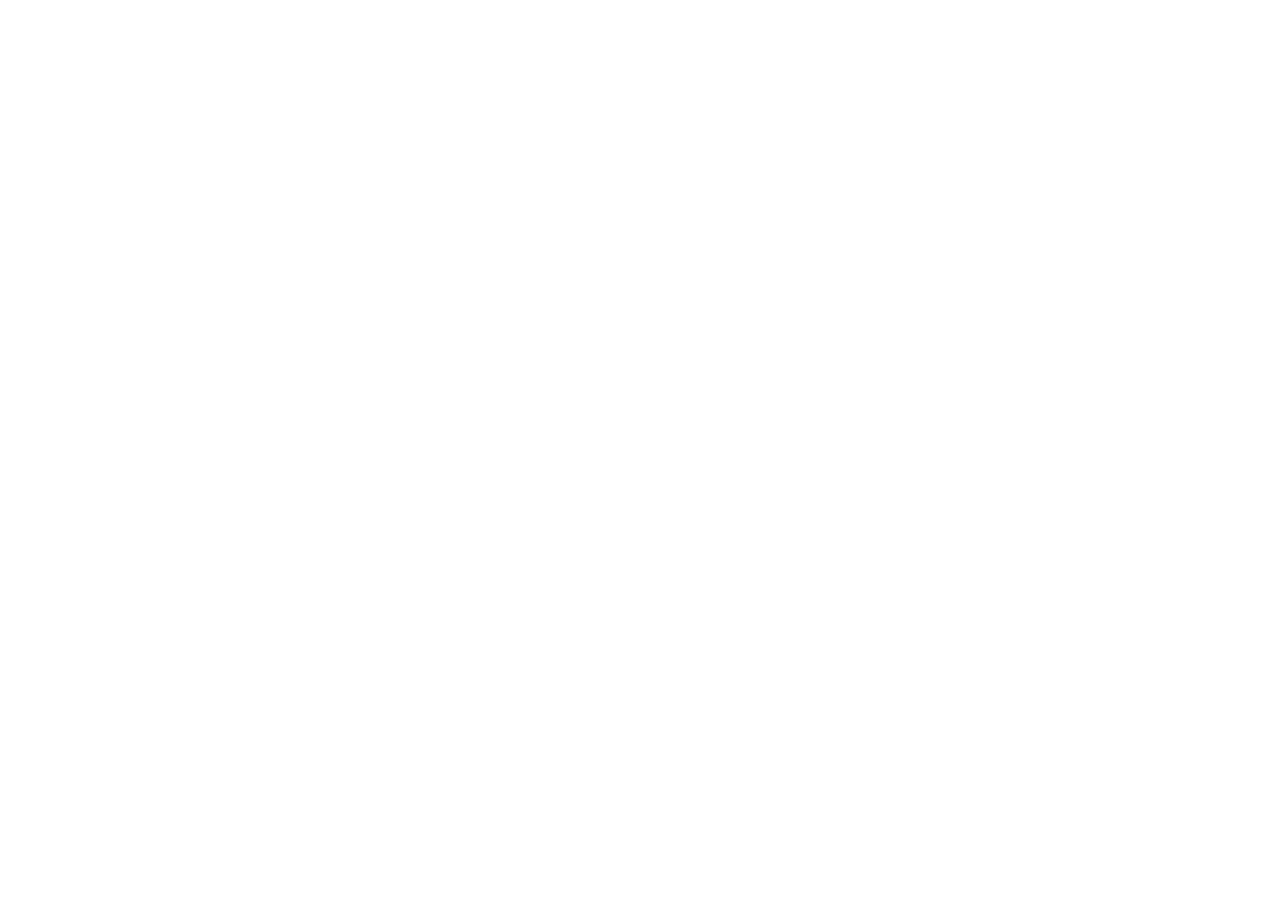
==== blog.html @ 96cd40be "Estructura del proyecto blog" ====
<!DOCTYPE html>
<html lang="en">
<head>
    <meta charset="UTF-8">
    <meta http-equiv="X-UA-Compatible" content="IE=edge">
    <meta name="viewport" content="width=device-width, initial-scale=1.0">
    <title>Document</title>
</head>
<body>
    
</body>
</html>
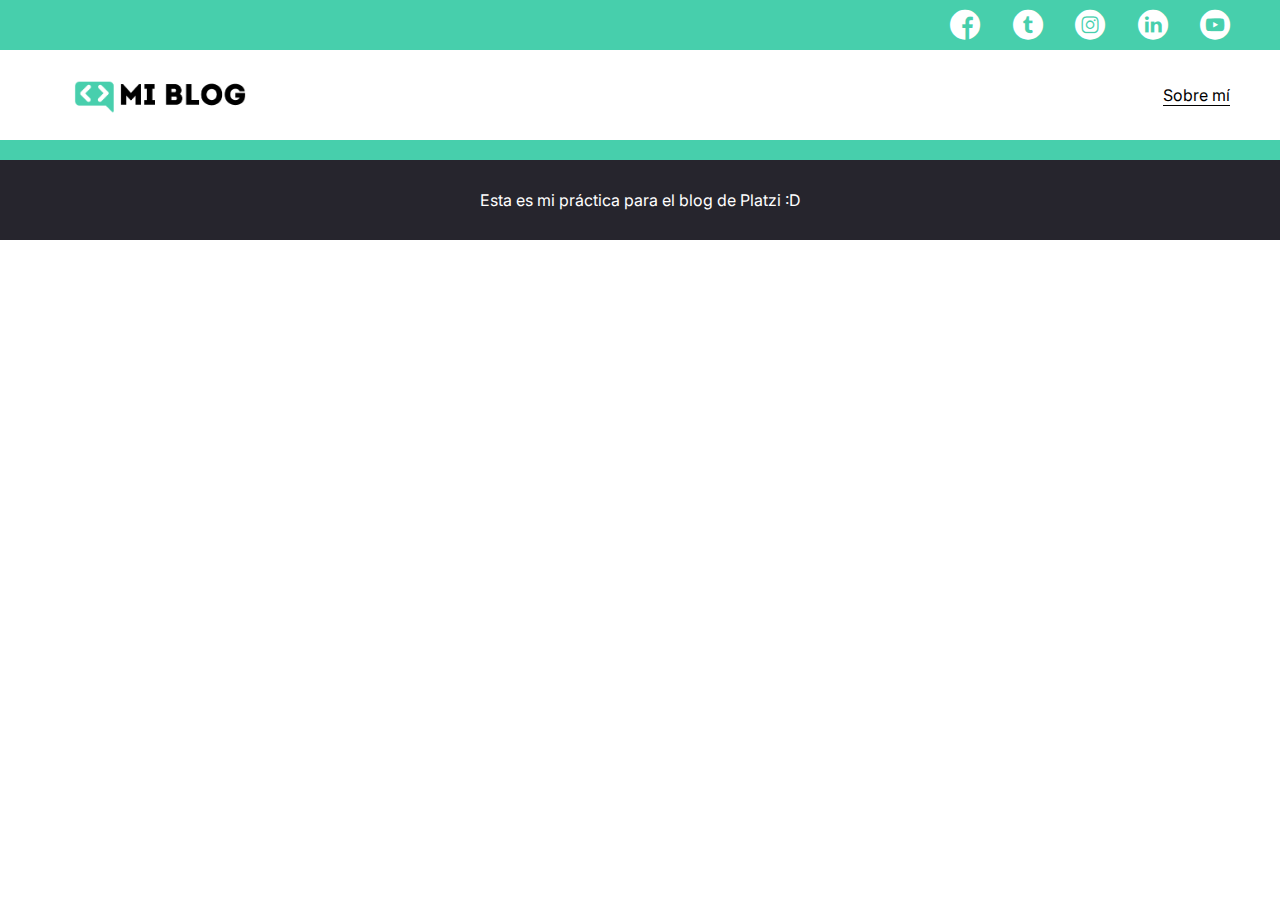
==== commit edcada2b: "Comenzando la pagina blog.html" ====
--- a/blog.html
+++ b/blog.html
@@ -4,9 +4,42 @@
     <meta charset="UTF-8">
     <meta http-equiv="X-UA-Compatible" content="IE=edge">
     <meta name="viewport" content="width=device-width, initial-scale=1.0">
-    <title>Document</title>
+    <title>Mi Blog</title>
+    <link rel="stylesheet" href="./css/main.css">
+    <link rel="stylesheet" href="./css/font/flaticon.css">
+    <link rel="preconnect" href="https://fonts.googleapis.com">
+<link rel="preconnect" href="https://fonts.gstatic.com" crossorigin>
+<link href="https://fonts.googleapis.com/css2?family=Inter:wght@400;700&display=swap" rel="stylesheet">
 </head>
 <body>
+
+    <header>
+        <section class="header-icons-container">
+            <div class="icons">
+                <a href=""><span class="flaticon-001-facebook"></span></a>
+                <a href=""><span class="flaticon-002-twitter"></span></a>
+                <a href=""><span class="flaticon-011-instagram"></span></a>
+                <a href=""><span class="flaticon-010-linkedin"></span></a>
+                <a href=""><span class="flaticon-008-youtube"></span></a>
+            </div>
+        </section>
+        <nav>
+            <section class="nav-logo-container">
+                <a href="/">
+                    <img src="./assets/img/Logo-negro.png" alt="Logo del blog">
+                </a>
+            </section>
+            <section class="profile-link">
+                <a href="./perfil.html">Sobre mí</a>
+            </section>
+        </nav>
+    </header>
+
+    <main></main>
+
+    <footer>
+        <p>Esta es mi práctica para el blog de Platzi :D </p>
+     </footer>
     
 </body>
 </html>--- a/css/main.css
+++ b/css/main.css
@@ -0,0 +1,202 @@
+body {
+    margin: 0;
+    padding: 0;
+    font-family: 'Inter', sans-serif;
+}
+
+.home-body {
+    position:fixed;
+    top: 0;
+    bottom: 0;
+    left: 0;
+    right: 0;
+}
+
+.grid-container {
+    max-width: 980px;
+    margin: auto;
+}
+a {
+    text-decoration: none;
+    display: inline;
+    color: black;
+}
+
+header {
+    width: 100%;
+    height: 140px;
+    display: grid;
+    grid-template-rows: 1fr 1fr;
+}
+
+header .header-icons-container {
+    width: 100%;
+    height: 50px;
+    display: grid;
+    background-color: #47cfac;
+}
+
+header .header-icons-container .icons {
+    width: 300px;
+    height: auto;
+    display: flex;
+    justify-items: flex-end;
+    align-items: center;
+    justify-content: space-between;
+    justify-self: end;
+    margin-right: 50px;
+}
+
+header .icons span {
+    color: #ffffff;
+}
+
+nav {
+    display: grid;
+    grid-template-columns: 1fr 1fr;
+    height: 90px;
+}
+
+nav .nav-logo-container {
+    margin-left: 50px;
+}
+
+nav .nav-logo-container img {
+    width: 220px;
+    margin-top: 10px;
+}
+
+nav .profile-link {
+    display: flex;
+    align-items: center;
+    justify-content: flex-end;
+    margin-right: 50px;
+}
+
+nav .profile-link a {
+    color: #000000;
+    border-bottom: 1px solid black;
+}
+
+main .main-section {
+    background-image: url(../assets/img/Cover.png);
+    background-repeat: no-repeat;
+    background-attachment: fixed;
+    background-size: cover;
+    height: 100%;
+    width: 100%;
+}
+main .main-section__container {
+    display: grid;
+    place-items: center;
+    height: 100%;
+    width: 100%;
+}
+
+main .main-section__container section {
+    width: 100%;
+    height: 100%;
+}
+
+main .main-section__container h1 {
+    text-align: center;
+    color: #ffffff;
+    margin: 100px 0 100px;
+  
+    font-size: 40px;
+    letter-spacing: 15px;
+}
+
+main .main-section__container  .main-button__container  {
+   place-items: center;
+}
+
+main .main-section__container  section .main-button__container {
+    display: grid;
+}
+
+main .main-section__container  .main-button__container  button {
+    background-color: #47cfac;
+    color: black;
+    font-weight: bold;
+    padding: 10px;
+    border: 1px solid gray;
+ }
+ 
+ footer {
+     text-align: center;
+     width: 100%;
+     height: 80px;
+     background-color: #26252d;
+     border-top: 20px solid #47cfac;
+ }
+ footer p {
+    color: white;
+    margin-top: 30px;
+    
+ }
+
+ .blogs-main {
+     display: grid;
+
+ }
+
+ .blogs-news-container {
+     background-color: #e6e9ed;
+     padding: 0 50px 40px;
+ }
+
+ .blogs-main-new {
+     display: grid;
+     grid-template-columns: 2fr 1fr;
+     grid-template-rows: 2fr;
+ }
+
+ .blogs-news-img-container {
+     grid-column: 1;
+ }
+
+ .blogs-news-img-container img {
+    width: 85%;
+ }
+
+ .blogs-news-info-container {
+    grid-column: 2;
+ }
+
+ .blog-news-info-container p {
+     margin-bottom: 35px;
+ }
+
+ .blogs-posts-container {
+     padding: 0 50px 40px;
+ }
+
+ .blogs-posts-container h3 {
+     border-bottom: 1px solid #cdd2da;
+     padding-bottom: 20px;
+     text-align: center;
+ }
+
+ .blogs-button {
+     border: 1px solid #47cfac;
+     padding: 10px;
+    
+     font-size: 12px;
+ }
+
+ .blogs-posts-container .post-container {
+     display: inline-block;
+     padding-left: 10px;
+     max-width: 30%;
+     margin-bottom: 30px;
+ }
+
+ .blogs-posts-container .post-container p {
+     margin-bottom: 35px;
+ }
+ 
+ .blogs-posts-container .post-container img {
+     width: 100%;
+
+ }--- a/css/font/flaticon.css
+++ b/css/font/flaticon.css
@@ -0,0 +1,46 @@
+	/*
+  	Flaticon icon font: Flaticon
+  	Creation date: 20/12/2018 09:27
+  	*/
+
+@font-face {
+  font-family: "Flaticon";
+  src: url("./Flaticon.eot");
+  src: url("./Flaticon.eot?#iefix") format("embedded-opentype"),
+       url("./Flaticon.woff") format("woff"),
+       url("./Flaticon.ttf") format("truetype"),
+       url("./Flaticon.svg#Flaticon") format("svg");
+  font-weight: normal;
+  font-style: normal;
+}
+
+@media screen and (-webkit-min-device-pixel-ratio:0) {
+  @font-face {
+    font-family: "Flaticon";
+    src: url("./Flaticon.svg#Flaticon") format("svg");
+  }
+}
+
+[class^="flaticon-"]:before, [class*=" flaticon-"]:before,
+[class^="flaticon-"]:after, [class*=" flaticon-"]:after {   
+  font-family: Flaticon;
+        font-size: 30px;
+font-style: normal;
+margin-left: 20px;
+}
+
+.flaticon-001-facebook:before { content: "\f100"; }
+.flaticon-002-twitter:before { content: "\f101"; }
+.flaticon-003-whatsapp:before { content: "\f102"; }
+.flaticon-004-groupme:before { content: "\f103"; }
+.flaticon-005-kik:before { content: "\f104"; }
+.flaticon-006-skype:before { content: "\f105"; }
+.flaticon-007-periscope:before { content: "\f106"; }
+.flaticon-008-youtube:before { content: "\f107"; }
+.flaticon-009-itunes:before { content: "\f108"; }
+.flaticon-010-linkedin:before { content: "\f109"; }
+.flaticon-011-instagram:before { content: "\f10a"; }
+.flaticon-012-messenger:before { content: "\f10b"; }
+.flaticon-013-twitter-1:before { content: "\f10c"; }
+.flaticon-014-snapchat:before { content: "\f10d"; }
+.flaticon-015-reddit:before { content: "\f10e"; }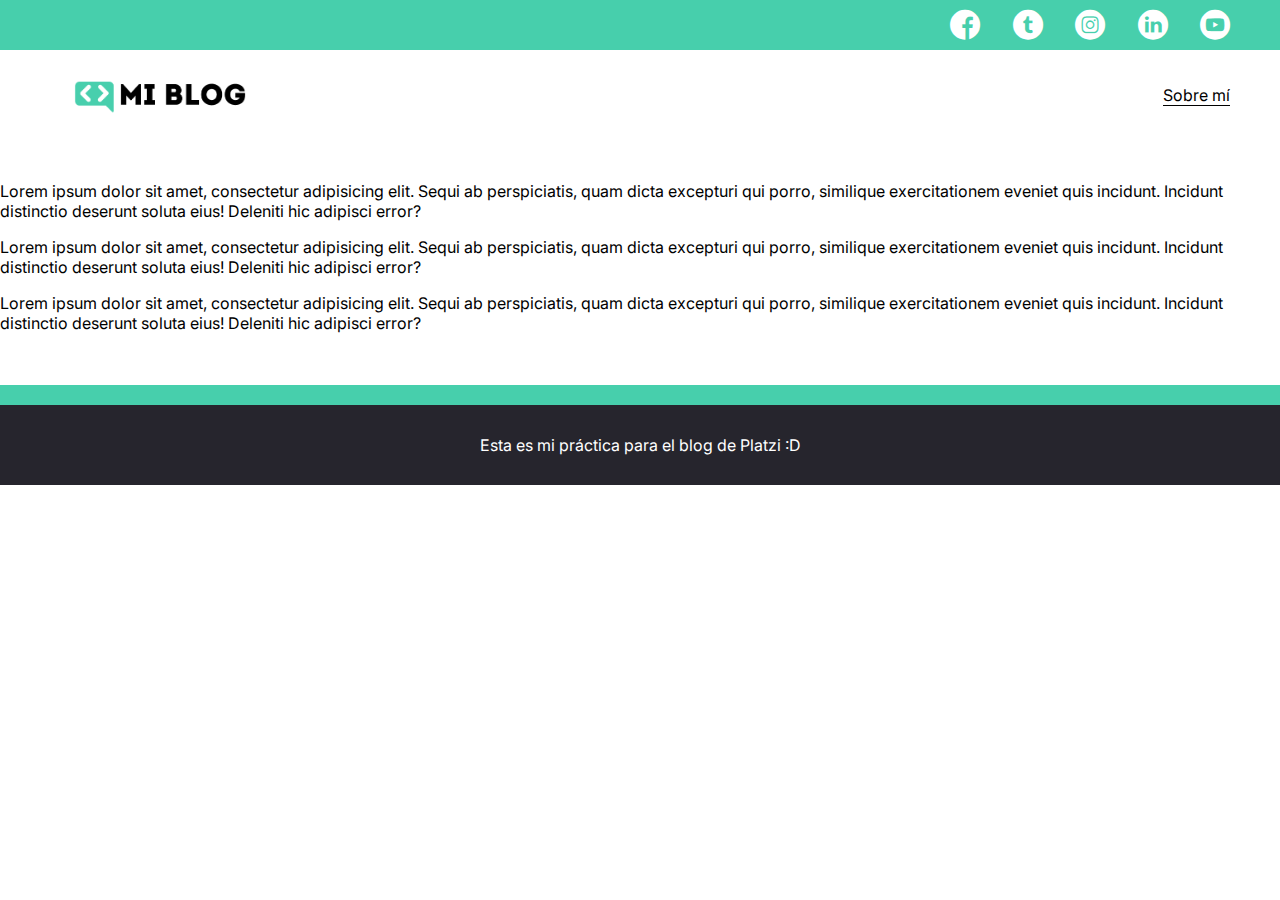
==== commit 7957118e: "Maquetando pagina blog.html" ====
--- a/blog.html
+++ b/blog.html
@@ -35,7 +35,34 @@
         </nav>
     </header>
 
-    <main></main>
+    <main>
+
+        <section>
+            <img src="" alt="">
+        </section>
+        <section>
+            <div>
+                <h3></h3>
+                <article>
+                    <h1></h1>
+                    <p>Lorem ipsum dolor sit amet, consectetur adipisicing elit. Sequi ab perspiciatis, quam dicta excepturi qui porro, similique exercitationem eveniet quis incidunt. Incidunt distinctio deserunt soluta eius! Deleniti hic adipisci error?</p>
+                    <p>Lorem ipsum dolor sit amet, consectetur adipisicing elit. Sequi ab perspiciatis, quam dicta excepturi qui porro, similique exercitationem eveniet quis incidunt. Incidunt distinctio deserunt soluta eius! Deleniti hic adipisci error?</p>
+                    <p>Lorem ipsum dolor sit amet, consectetur adipisicing elit. Sequi ab perspiciatis, quam dicta excepturi qui porro, similique exercitationem eveniet quis incidunt. Incidunt distinctio deserunt soluta eius! Deleniti hic adipisci error?</p>
+                </article>
+            </div>
+        </section>
+        <section>
+            <div>
+                <img src="" alt="">
+                <div>
+                    <a href=""></a>
+                    <p></p>
+                </div>
+            </div>
+            <div></div>
+        </section>
+
+    </main>
 
     <footer>
         <p>Esta es mi práctica para el blog de Platzi :D </p>
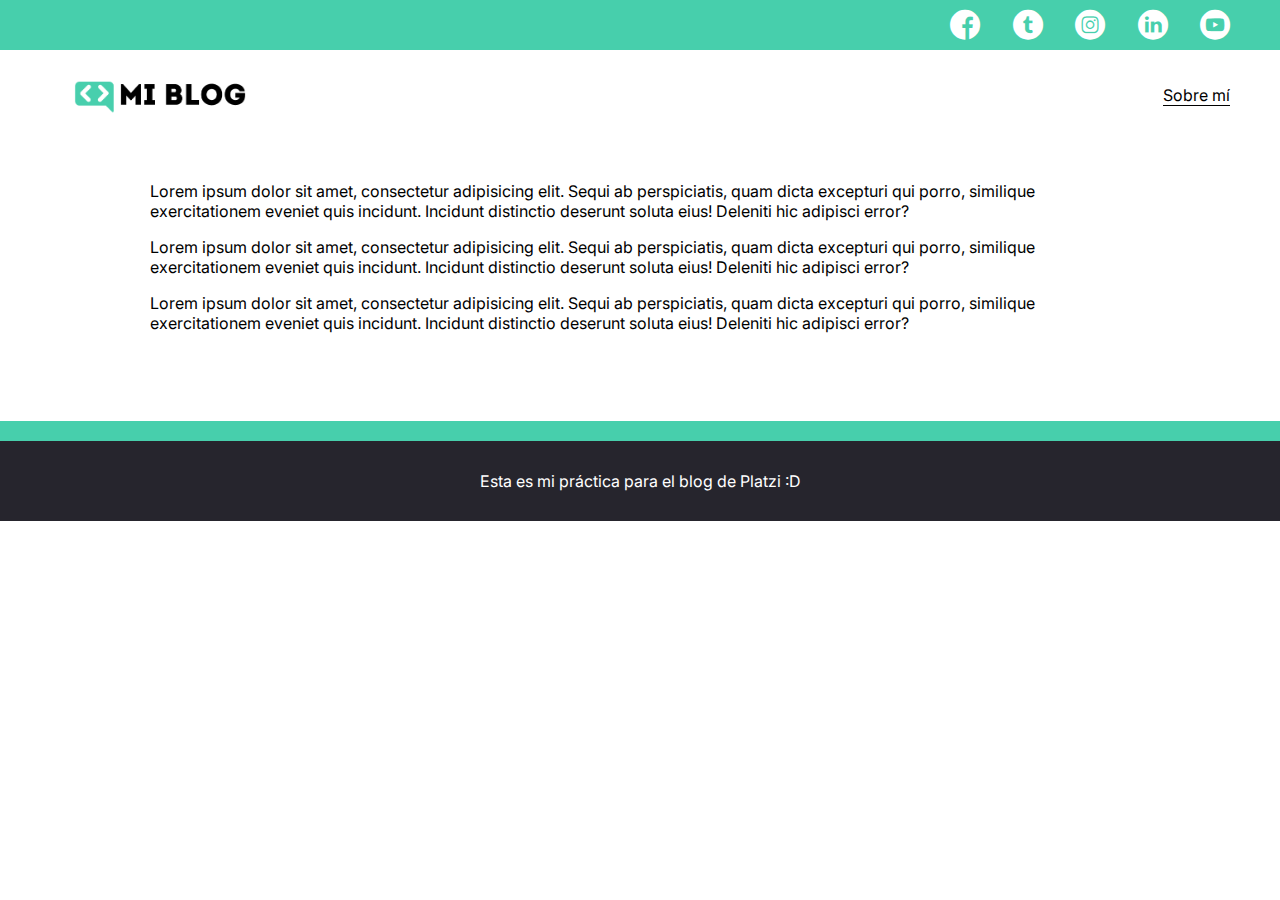
==== commit 8e021eec: "Agregando clases a la maquetacion blog.html" ====
--- a/blog.html
+++ b/blog.html
@@ -37,11 +37,11 @@
 
     <main>
 
-        <section>
+        <section class="grid-container blogpost-img-container">
             <img src="" alt="">
         </section>
-        <section>
-            <div>
+        <section class="blogpost-main-container">
+            <div class="grid-container">
                 <h3></h3>
                 <article>
                     <h1></h1>
@@ -51,15 +51,21 @@
                 </article>
             </div>
         </section>
-        <section>
+        <section class="contact-main-container">
             <div>
                 <img src="" alt="">
-                <div>
+                <div class="contact-left">
                     <a href=""></a>
                     <p></p>
                 </div>
             </div>
-            <div></div>
+            <div>
+                <img src="" alt="">
+                <div class="contact-right">
+                    <a href=""></a>
+                    <p></p>
+                </div>
+            </div>
         </section>
 
     </main>
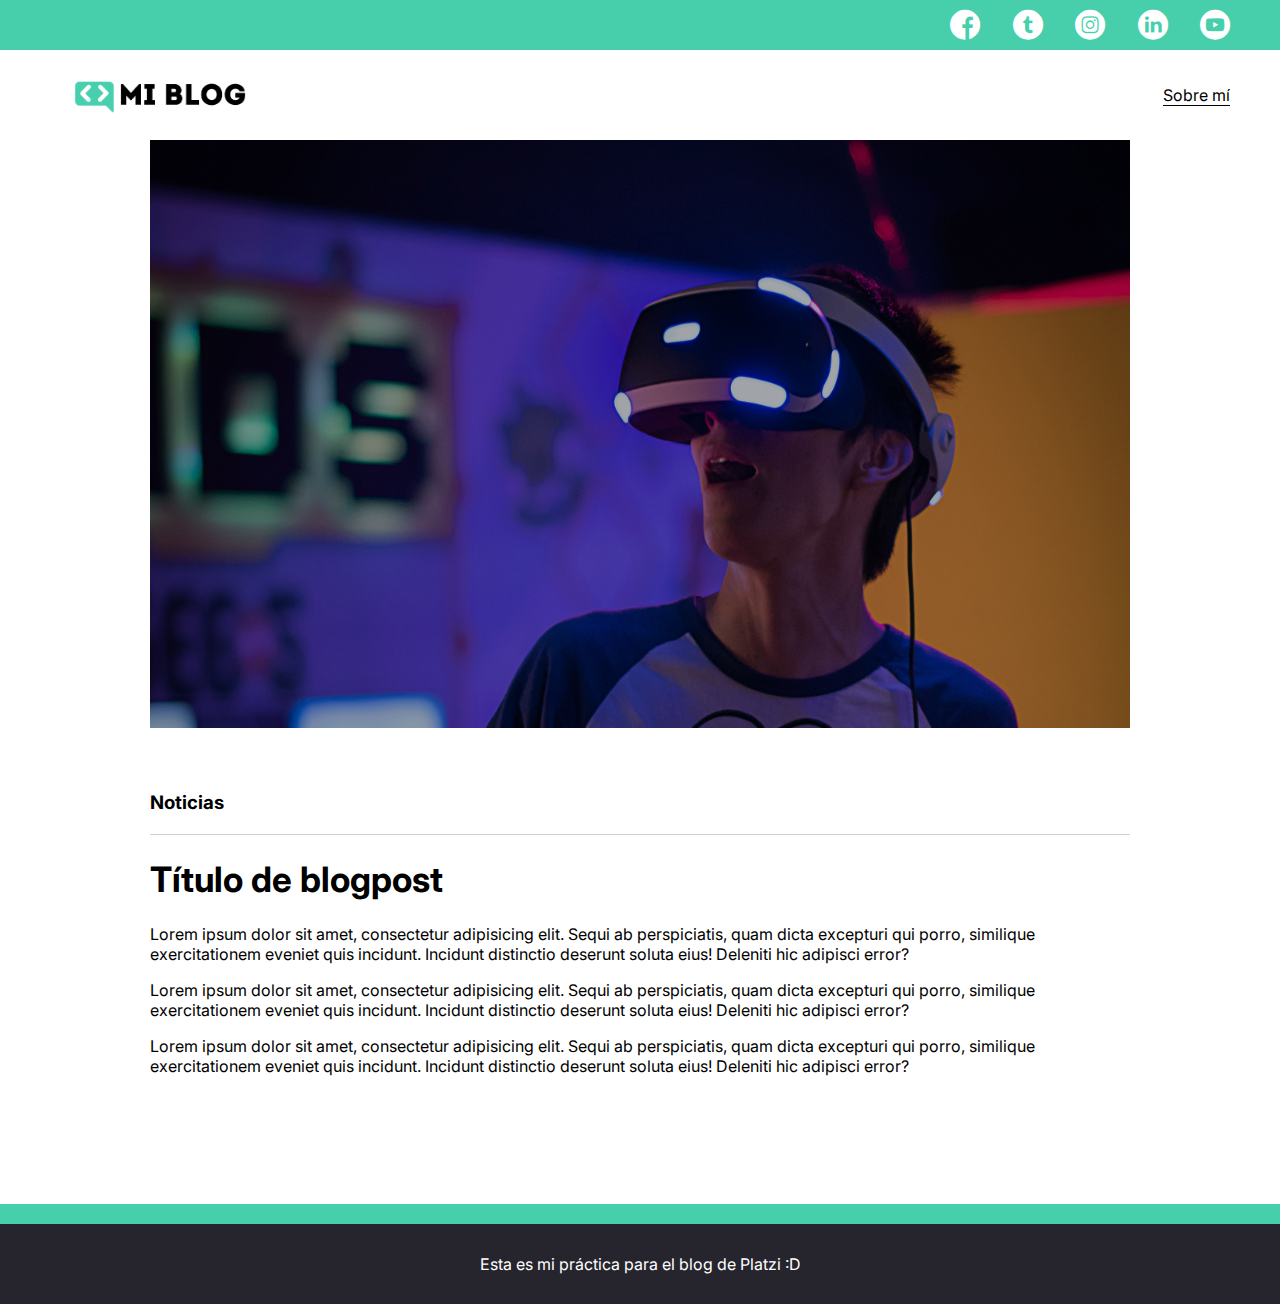
==== commit 6c6426f1: "Estilos a pagina blog.html" ====
--- a/blog.html
+++ b/blog.html
@@ -38,13 +38,13 @@
     <main>
 
         <section class="grid-container blogpost-img-container">
-            <img src="" alt="">
+            <img src="./assets/img/post-1.png" alt="">
         </section>
         <section class="blogpost-main-container">
             <div class="grid-container">
-                <h3></h3>
+                <h3>Noticias</h3>
                 <article>
-                    <h1></h1>
+                    <h1> Título de blogpost</h1>
                     <p>Lorem ipsum dolor sit amet, consectetur adipisicing elit. Sequi ab perspiciatis, quam dicta excepturi qui porro, similique exercitationem eveniet quis incidunt. Incidunt distinctio deserunt soluta eius! Deleniti hic adipisci error?</p>
                     <p>Lorem ipsum dolor sit amet, consectetur adipisicing elit. Sequi ab perspiciatis, quam dicta excepturi qui porro, similique exercitationem eveniet quis incidunt. Incidunt distinctio deserunt soluta eius! Deleniti hic adipisci error?</p>
                     <p>Lorem ipsum dolor sit amet, consectetur adipisicing elit. Sequi ab perspiciatis, quam dicta excepturi qui porro, similique exercitationem eveniet quis incidunt. Incidunt distinctio deserunt soluta eius! Deleniti hic adipisci error?</p>
--- a/css/main.css
+++ b/css/main.css
@@ -199,4 +199,27 @@
  .blogs-posts-container .post-container img {
      width: 100%;
 
+ }
+
+ .blogpost-img-container {
+     padding: 0 50px 40px;
+
+ }
+
+
+ .blogpost-img-container img {
+     width: 100%;
+ }
+
+ .blogpost-main-container {
+     padding: 0 50px 40px;
+ }
+
+ .blogpost-main-container h3 {
+     border-bottom: 1px solid #cdd2da;
+     padding-bottom: 20px;
+ }
+
+ .blogpost-main-container  h1 {
+     font-size: 35px;
  }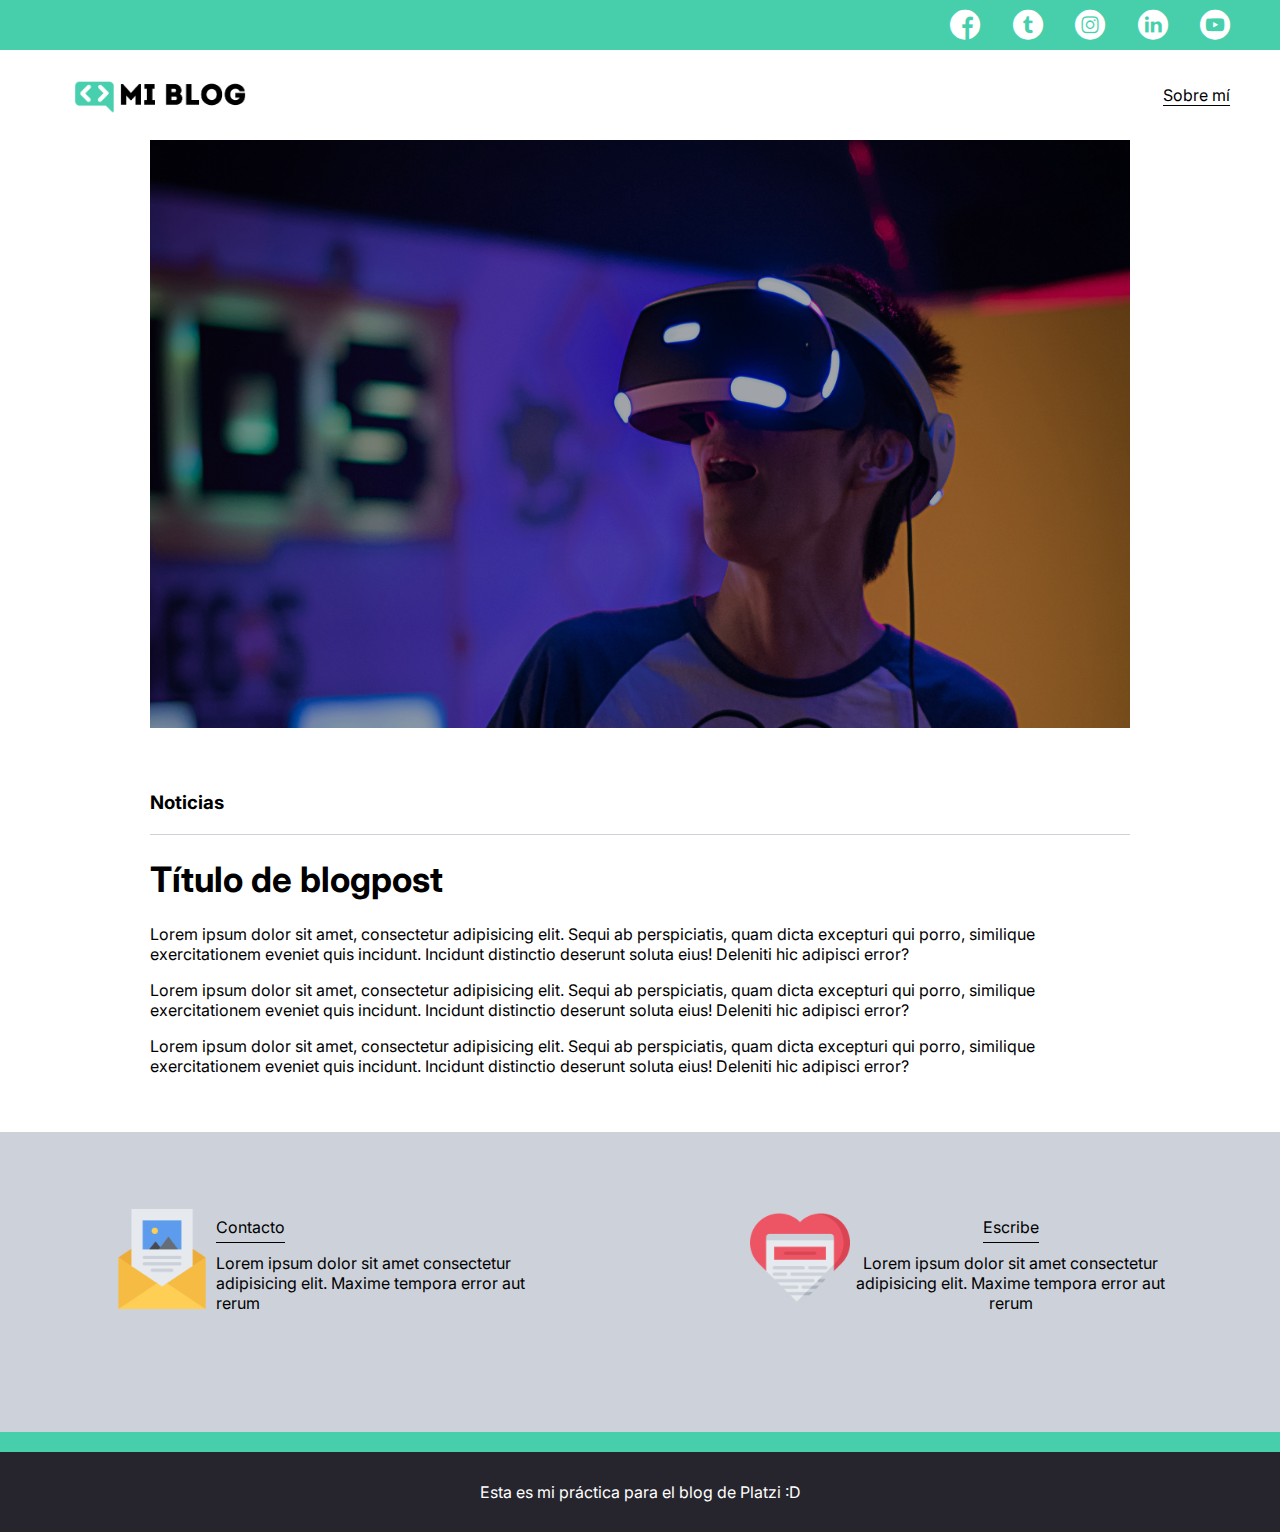
==== commit 1c2f1302: "Agregando estilos a parte de contacto" ====
--- a/blog.html
+++ b/blog.html
@@ -53,17 +53,17 @@
         </section>
         <section class="contact-main-container">
             <div>
-                <img src="" alt="">
+                <img src="./assets/img/013-newsletter.png" alt="">
                 <div class="contact-left">
-                    <a href=""></a>
-                    <p></p>
+                    <a href="">Contacto</a>
+                    <p>Lorem ipsum dolor sit amet consectetur adipisicing elit. Maxime tempora error aut rerum</p>
                 </div>
             </div>
             <div>
-                <img src="" alt="">
+                <img src="./assets/img/006-like.png" alt="">
                 <div class="contact-right">
-                    <a href=""></a>
-                    <p></p>
+                    <a href="">Escribe</a>
+                    <p>Lorem ipsum dolor sit amet consectetur adipisicing elit. Maxime tempora error aut rerum</p>
                 </div>
             </div>
         </section>
--- a/css/main.css
+++ b/css/main.css
@@ -222,4 +222,33 @@
 
  .blogpost-main-container  h1 {
      font-size: 35px;
- }+ }
+
+ .contact-main-container {
+     width: 100%;
+     min-height: 250px;
+     background-color: #cdd2da;
+     text-align: center;
+     padding-bottom: 50px;
+ }
+
+ .contact-main-container div {
+     display: inline-block;
+     width: 49.5%;
+     height: 100%;
+ }
+
+ .contact-main-container div a {
+     border-bottom: 1px solid black;
+     padding-bottom: 5px;
+ }
+
+ .contact-main-container .contact-left, .contact-left {
+    text-align: initial;
+    margin-top: 85px;
+
+ }
+
+ .contact-main-container img {
+    width: 100px;
+ } 
